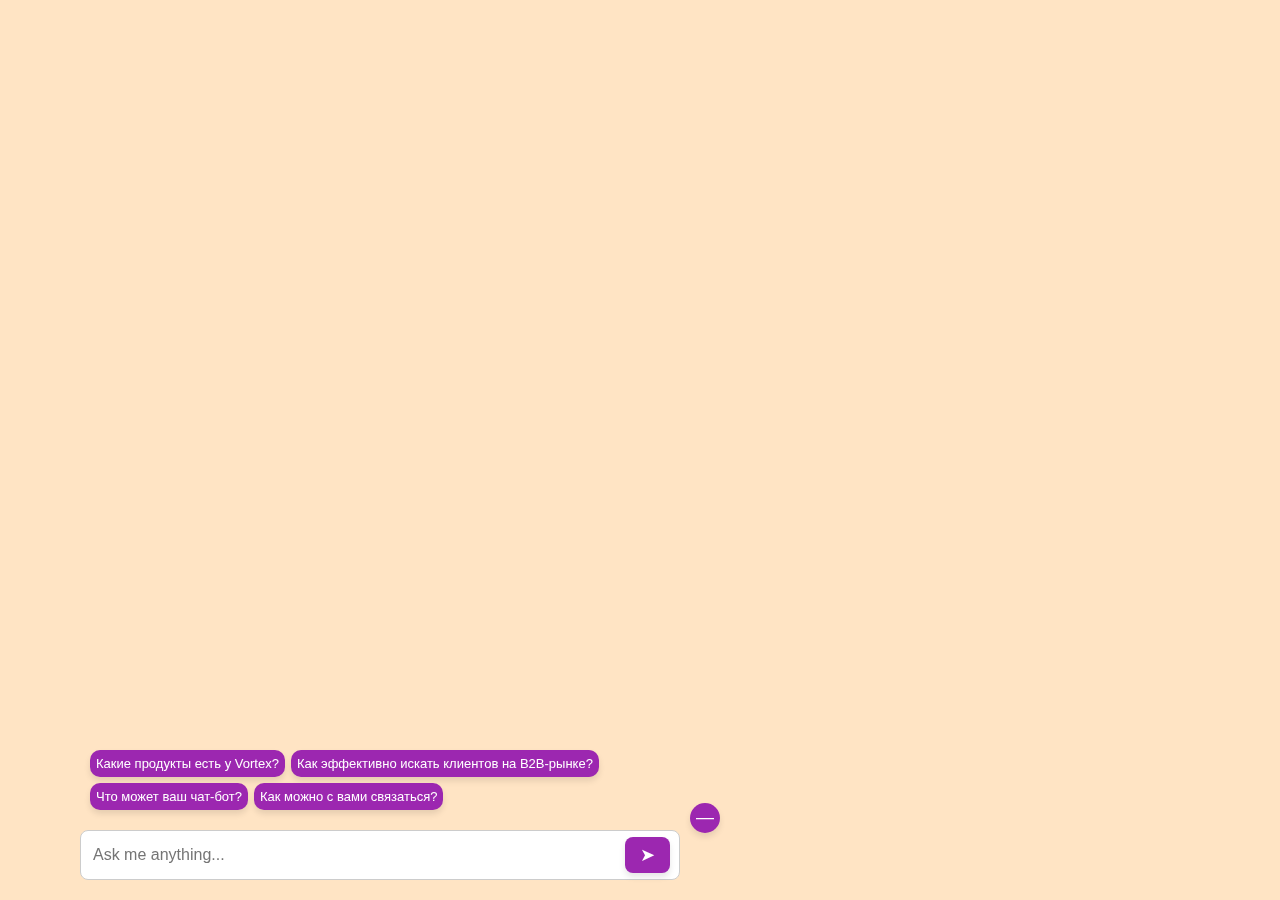
==== index.html @ 482a6914 "+" ====
<!DOCTYPE html>
<html lang="ru">

<head>
  <meta charset="UTF-8">
  <meta name="viewport" content="width=device-width, initial-scale=1.0">
  <title>Vortex Help2Sell AI</title>
  <script type="module" crossorigin src="/production/vortex-Dh0dqWlS.js"></script>
</head>

<body>
  <div 
    id="vrx-h2s-app"
    data-bottom-offset="20px"
    data-right-offset="20px"
    data-fab-title="Задайте вопрос ИИ"
    class="vrx-h2s-app vrx-h2s-hidden"
  ></div>
  <style type="text/css">
    :root {
      background-color: bisque;
    }
  </style>
  <!-- vortex-custom.css должен находится в конце всех стилей vortex  -->
  <link rel="stylesheet" crossorigin href="vortex-custom.css">
</body>
</html>
---- vortex-custom.css ----
:root {
  
  /* Цвета */
  --vrx-h2s-primary-color: #1976d2; /* Основной цвет */
  --vrx-h2s-secondary-color: #26A69A; /* Вторичный цвет */
  --vrx-h2s-accent-color: #9C27B0; /* Акцентный цвет */
  --vrx-h2s-accent-hover-color: #7b1fa2; /* Акцентный цвет при наведении */

  --vrx-h2s-positive-color: #21BA45; /* Цвет успешного действия */
  --vrx-h2s-negative-color: #C10015; /* Цвет ошибки */
  --vrx-h2s-info-color: #31ccec; /* Цвет информации */
  --vrx-h2s-warning-color: #F2C037; /* Цвет предупреждения */

  /* Шрифты */
  --vrx-h2s-text-font-family: 'Inter', Arial, sans-serif; /* Шрифт */
  --vrx-h2s-text-color: #474747; /* Цвет шрифта основной */

  /* Основная кнопка - вызов помощника */
  --vrx-h2s-main-button-text-font-size: 18px; /* Размер шрифта основной кнопки */
  --vrx-h2s-main-button-bg-color: var(--vrx-h2s-accent-color); /* Цвет фона основной кнопки */
  --vrx-h2s-main-button-text-color: #fff; /* Цвет текста основной кнопки */
  --vrx-h2s-main-button-hover-bg-color: var(--vrx-h2s-accent-hover-color); /* Цвет фона основной кнопки при наведении */
  --vrx-h2s-main-button-hover-text-color: #fff; /* Цвет текста основной кнопки при наведении */
  --vrx-h2s-main-button-border-radius: 10px; /* Радиус скругления кнопки */

  /* Основное модальное окно */
  --vrx-h2s-main-modal-bg-color: #fff; /* Цвет фона модального окна */
  --vrx-h2s-main-modal-width: 800px; /* Ширина модального окна */
  --vrx-h2s-main-modal-border-radius: 10px; /* Радиус скругления модального окна */
  --vrx-h2s-main-modal-title-size: 16px; /* Размер шрифта заголовка модального окна */
  --vrx-h2s-main-modal-header-bg: #f5f5f5; /* Цвет фона шапки модального окна */
  --vrx-h2s-main-modal-header-color: var(--vrx-h2s-text-color); /* Цвет текста шапки модального окна */
  --vrx-h2s-main-modal-text-color: var(--vrx-h2s-text-color); /* Цвет текста модального окна */
  --vrx-h2s-main-modal-footer-bg: #f5f5f5; /* Цвет фона подвала модального окна */
  --vrx-h2s-main-modal-footer-color: var(--vrx-h2s-text-color); /* Цвет текста подвала модального окна */

  /* Ввод сообщений */
  --vrx-h2s-chat-send-bg: var(--vrx-h2s-accent-color); /* Цвет фона кнопки ввода сообщения */
  --vrx-h2s-chat-send-hover-bg: var(--vrx-h2s-accent-hover-color); /* Цвет фона кнопки ввода сообщения при наведении */
}
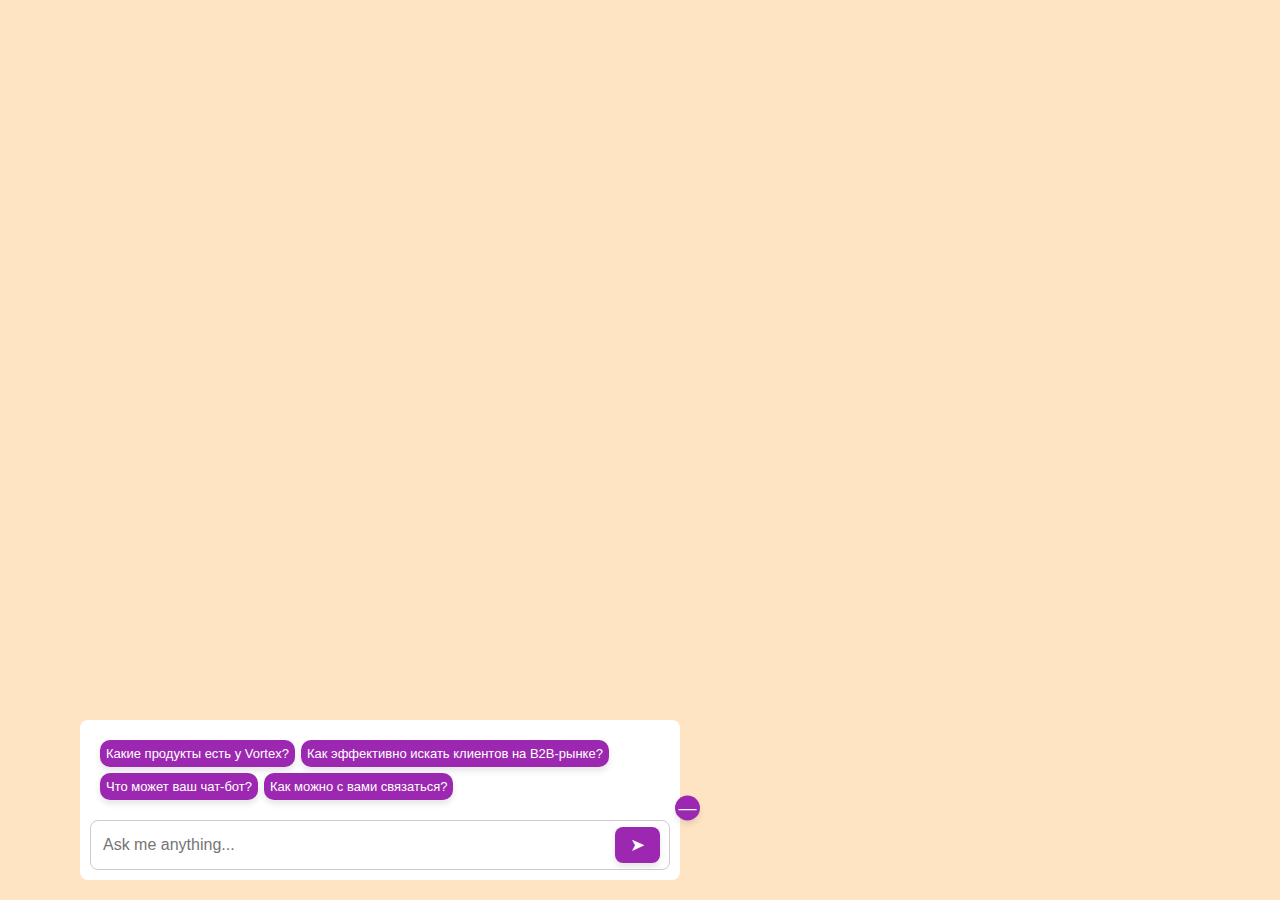
==== commit 4d77c5e0: "+" ====
--- a/index.html
+++ b/index.html
@@ -5,7 +5,7 @@
   <meta charset="UTF-8">
   <meta name="viewport" content="width=device-width, initial-scale=1.0">
   <title>Vortex Help2Sell AI</title>
-  <script type="module" crossorigin src="/production/vortex-Dh0dqWlS.js"></script>
+  <script type="module" crossorigin src="/production/vortex-D7Zi4D1d.js"></script>
 </head>
 
 <body>
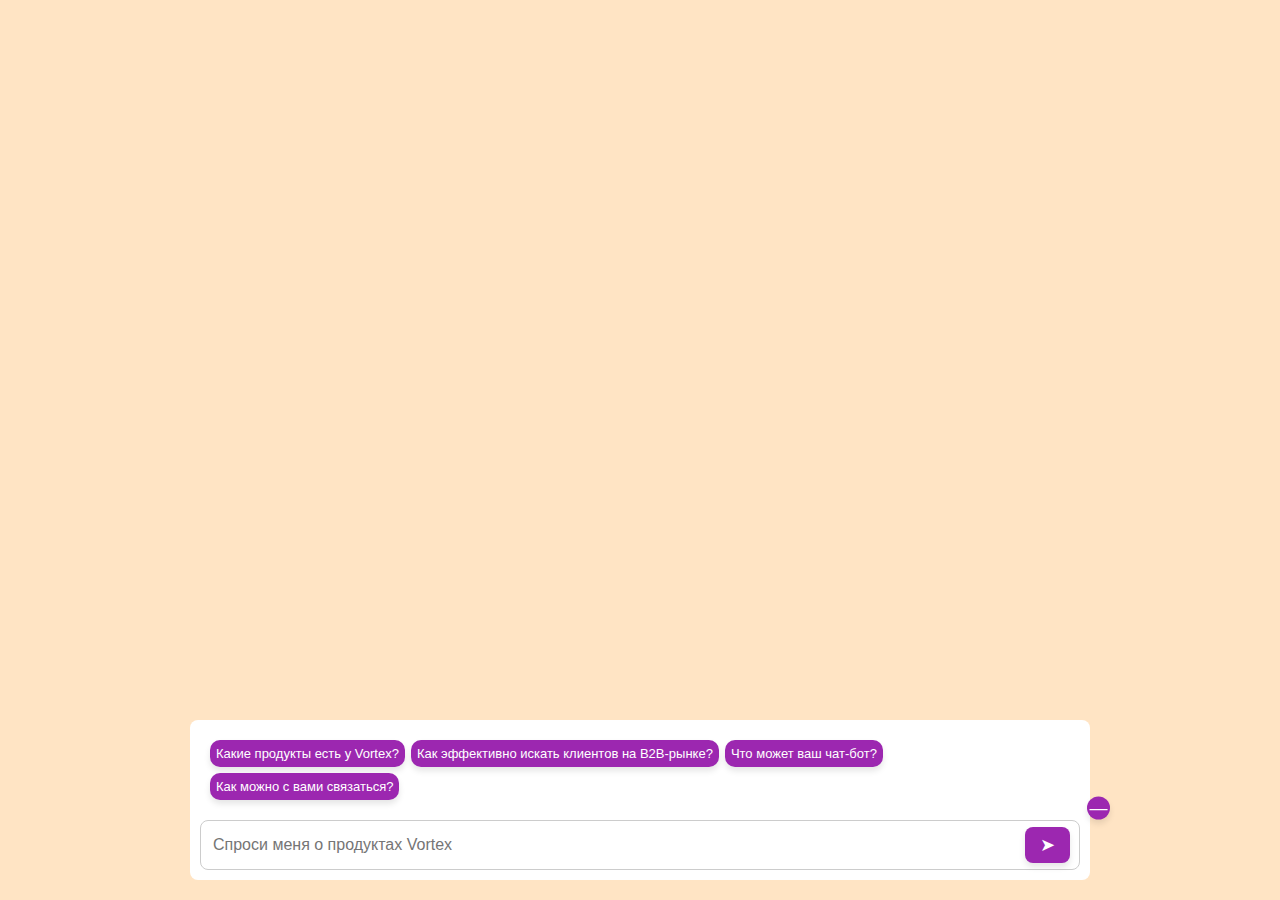
==== commit 272079ec: "+" ====
--- a/index.html
+++ b/index.html
@@ -5,7 +5,7 @@
   <meta charset="UTF-8">
   <meta name="viewport" content="width=device-width, initial-scale=1.0">
   <title>Vortex Help2Sell AI</title>
-  <script type="module" crossorigin src="/production/vortex-D7Zi4D1d.js"></script>
+  <script type="module" crossorigin src="/production/vortex-B9WI5eIn.js"></script>
 </head>
 
 <body>
@@ -14,6 +14,8 @@
     data-bottom-offset="20px"
     data-right-offset="20px"
     data-fab-title="Задайте вопрос ИИ"
+    data-main-input-placeholder="Спроси меня о продуктах Vortex"
+    data-main-input-width="900px"
     class="vrx-h2s-app vrx-h2s-hidden"
   ></div>
   <style type="text/css">
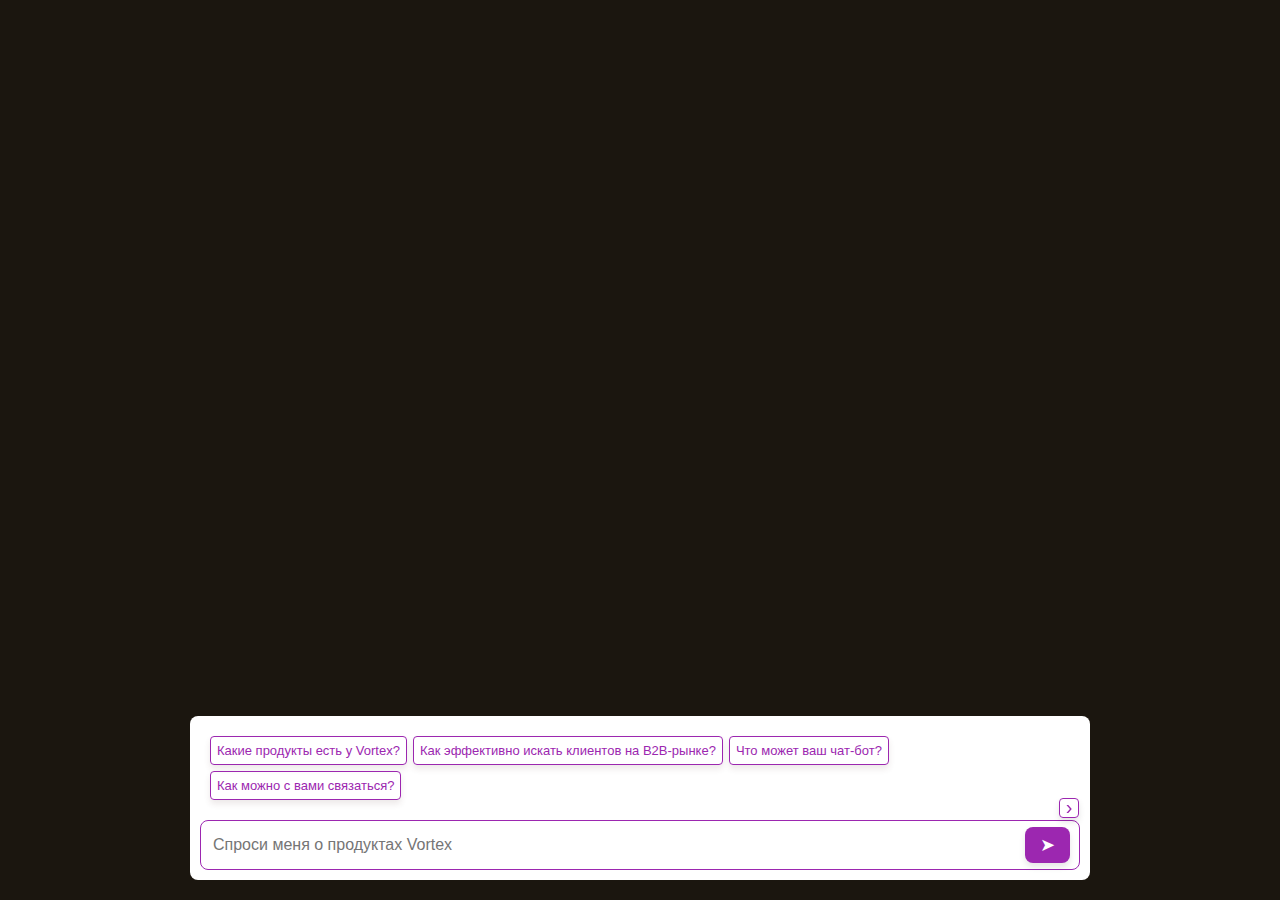
==== commit 40f70eec: "+" ====
--- a/index.html
+++ b/index.html
@@ -5,25 +5,28 @@
   <meta charset="UTF-8">
   <meta name="viewport" content="width=device-width, initial-scale=1.0">
   <title>Vortex Help2Sell AI</title>
-  <script type="module" crossorigin src="/production/vortex-B9WI5eIn.js"></script>
+  <script type="module" crossorigin src="/production/vortex-eZHkpHlN.js"></script>
 </head>
 
 <body>
   <div 
     id="vrx-h2s-app"
+    data-account-id="67ea7654bab18e2a80cf7a88"
     data-bottom-offset="20px"
     data-right-offset="20px"
     data-fab-title="Задайте вопрос ИИ"
+    data-first-question="Добрый день! Я ассистент по продуктам Vortex. Чем могу помочь?"
+    data-new-chat-btn="Новый чат"
     data-main-input-placeholder="Спроси меня о продуктах Vortex"
     data-main-input-width="900px"
     class="vrx-h2s-app vrx-h2s-hidden"
   ></div>
   <style type="text/css">
     :root {
-      background-color: bisque;
+      background-color: rgb(27, 22, 15);
     }
   </style>
   <!-- vortex-custom.css должен находится в конце всех стилей vortex  -->
-  <link rel="stylesheet" crossorigin href="vortex-custom.css">
+  <!-- <link rel="stylesheet" crossorigin href="vortex-custom.css"> -->
 </body>
 </html>
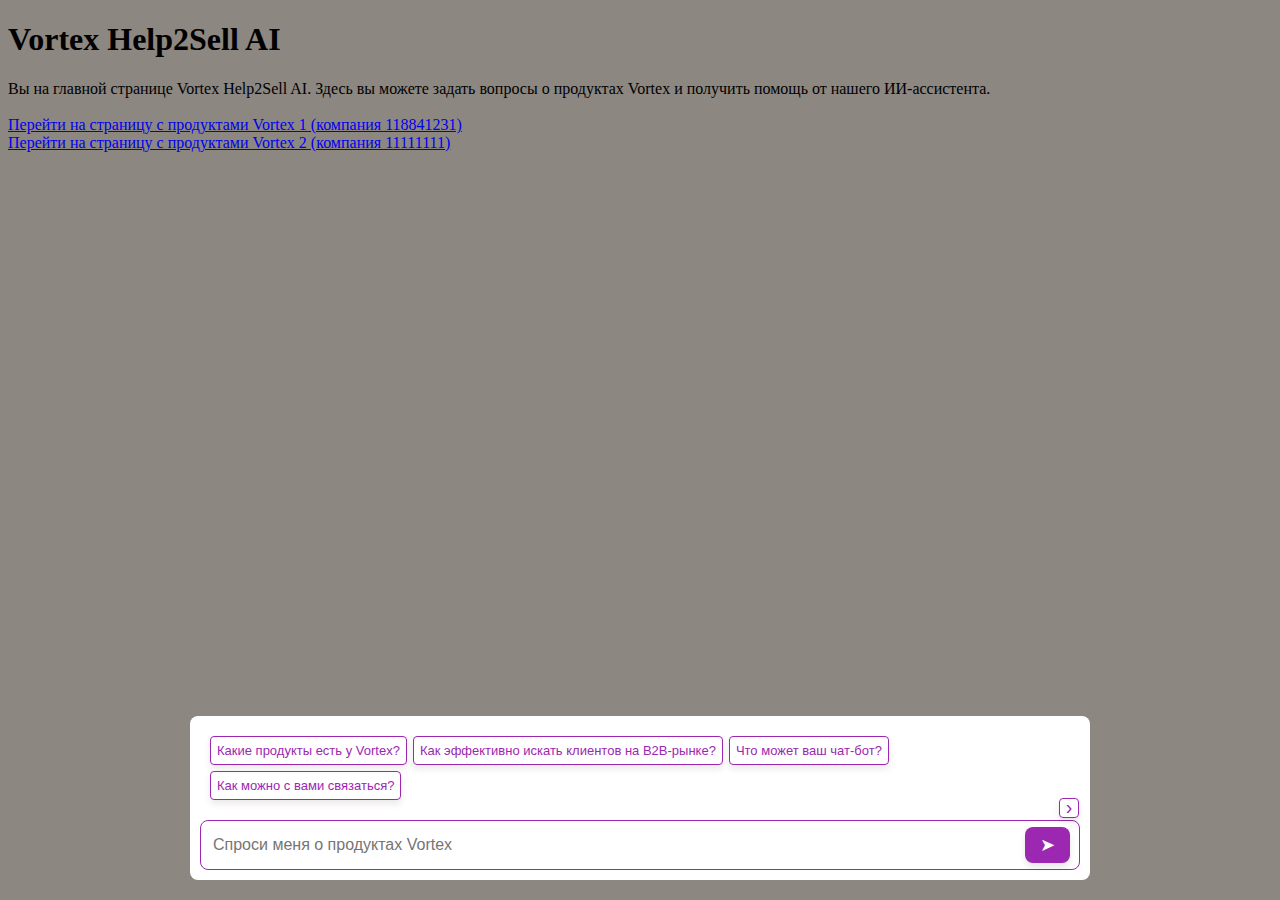
==== commit ea894d75: "+" ====
--- a/index.html
+++ b/index.html
@@ -5,10 +5,23 @@
   <meta charset="UTF-8">
   <meta name="viewport" content="width=device-width, initial-scale=1.0">
   <title>Vortex Help2Sell AI</title>
-  <script type="module" crossorigin src="/production/vortex-eZHkpHlN.js"></script>
+  <script type="module" crossorigin src="/production/vortex-CFn3omDR.js"></script>
 </head>
 
 <body>
+  <h1>Vortex Help2Sell AI</h1>
+  <div>
+    Вы на главной странице Vortex Help2Sell AI. Здесь вы можете задать вопросы о продуктах Vortex и получить помощь от нашего ИИ-ассистента.
+  </div>
+  <br>
+  <div>
+    <a href="/?utm_source=yandex&utm_medium=cpc&utm_campaign=118841231&utm_content=16908713047&utm_term=---autotargeting&etext=2202.j_8C4UgsIoFeg8MYje6-y6AFio1E7W3nSkAFVAGdYG5wYm1qYm9yZnl2bXpxamJr.a45ef4fc87ae873fb34ca90b23d424376fdc7efa&yclid=8688001733314740223" rel="noopener noreferrer">
+      Перейти на страницу с продуктами Vortex 1 (компания 118841231)
+  </div>
+  <div>
+    <a href="/?utm_source=yandex&utm_medium=cpc&utm_campaign=11111111&utm_content=123456789&utm_term=---autotargeting&etext=2202.j_8C4UgsIoFeg8MYje6-y6AFio1E7W3nSkAFVAGdYG5wYm1qYm9yZnl2bXpxamJr.a45ef4fc87ae873fb34ca90b23d424376fdc7efa&yclid=8688001733314740223" rel="noopener noreferrer">
+      Перейти на страницу с продуктами Vortex 2 (компания 11111111)
+  </div>
   <div 
     id="vrx-h2s-app"
     data-account-id="67ea7654bab18e2a80cf7a88"
@@ -23,7 +36,7 @@
   ></div>
   <style type="text/css">
     :root {
-      background-color: rgb(27, 22, 15);
+      background-color: rgb(140, 135, 129);
     }
   </style>
   <!-- vortex-custom.css должен находится в конце всех стилей vortex  -->
